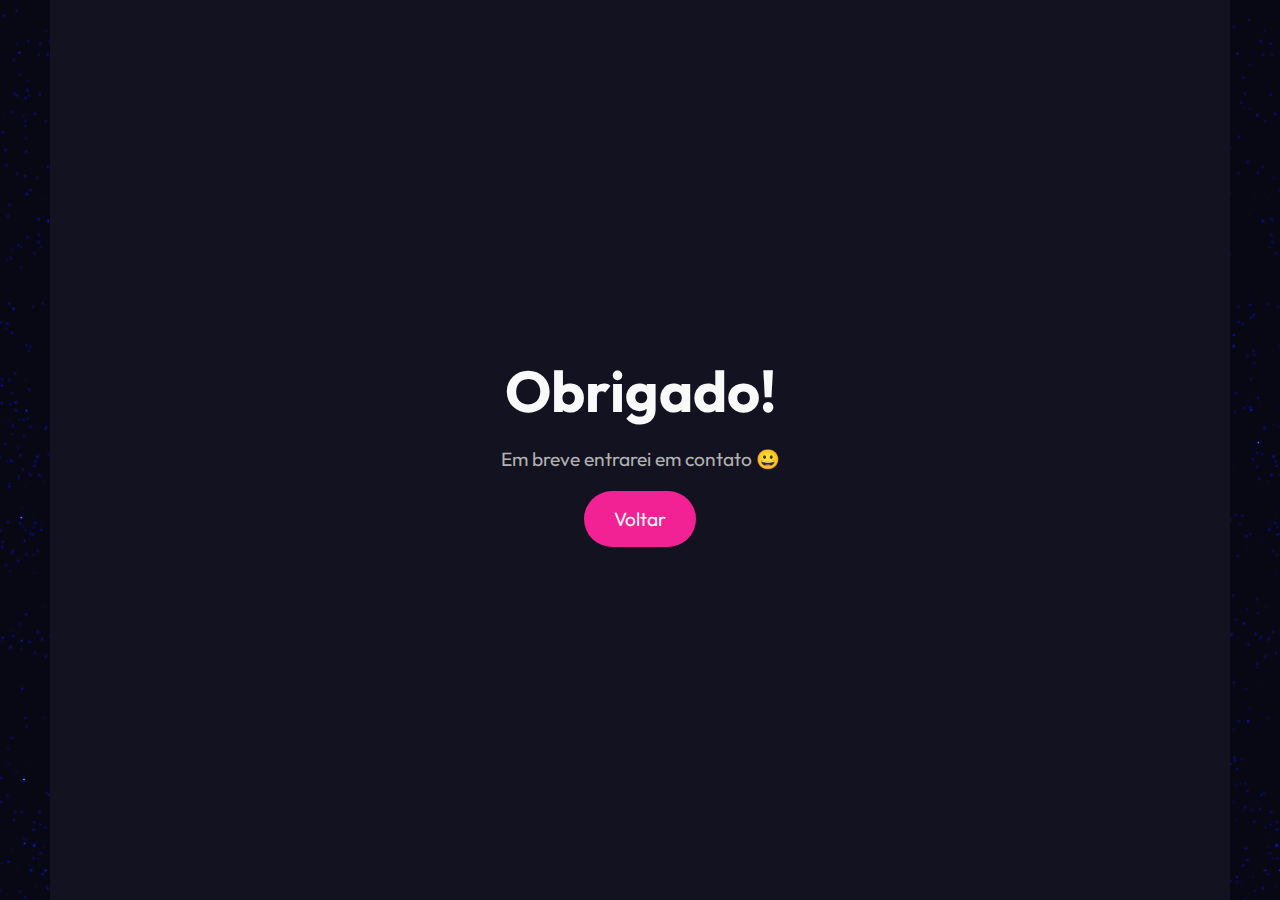
==== pages/form-submit.html @ a2922e8f "Criação da página form-submit + Estilização da página form-submit completa (mobile e desktop)" ====
<!DOCTYPE html>
<html lang="pt-br">
<head>
    <meta charset="UTF-8">
    <meta name="viewport" content="width=device-width, initial-scale=1.0">
    <title>Allan Silva | Obrigado</title>
    <!-- Font -->
    <link href="https://fonts.googleapis.com/css2?family=Outfit:wght@100..900&display=swap" rel="stylesheet">
    <!-- Style -->
    <link rel="stylesheet" href="../styles/main.css">
</head>
<body>
    <div class="fix-form-bg">
        <div class="container-form">
            <section class="section-c-form">
                <h1>Obrigado!</h1>
                <p>Em breve entrarei em contato 😀</p>
                <a href="../index.html">Voltar</a>
            </section>
        </div>
    </div>
</body>
</html>
---- styles/main.css ----
* {
  padding: 0;
  margin: 0;
  box-sizing: border-box;
  list-style: none;
  text-decoration: none;
  scroll-behavior: smooth;
  font-family: "Outfit", sans-serif;
}

.fix-form-bg {
  background-image: url(../images/bg-light.png);
  background-size: cover;
  background-position: center;
  background-blend-mode: color-dodge;
  background-color: #080814;
}
.fix-form-bg .container-form {
  display: flex;
  justify-content: center;
  align-items: center;
  height: 100vh;
  width: 100%;
  max-width: 1200px;
  margin-inline: auto;
  overflow-y: auto;
  padding-inline: 10px;
}
.fix-form-bg .container-form::-webkit-scrollbar {
  width: 4px;
}
.fix-form-bg .container-form::-webkit-scrollbar-thumb {
  background-color: #04D9C4;
}
@media screen and (min-width: 500px) {
  .fix-form-bg .container-form {
    max-width: 500px;
  }
}
@media screen and (min-width: 700px) {
  .fix-form-bg .container-form {
    max-width: 700px;
  }
}
@media screen and (min-width: 900px) {
  .fix-form-bg .container-form {
    max-width: 900px;
  }
}
@media screen and (min-width: 1200px) {
  .fix-form-bg .container-form {
    max-width: 1200px;
  }
}
.fix-form-bg .container-form .section-c-form {
  display: flex;
  flex-direction: column;
  justify-content: center;
  align-items: center;
  gap: 20px;
  height: 100%;
  width: 100%;
  text-align: center;
  background-color: #121220;
}
.fix-form-bg .container-form .section-c-form h1 {
  word-break: break-all;
  font-size: 3.6rem;
  color: #F9F9F9;
}
.fix-form-bg .container-form .section-c-form p {
  font-size: 1.2rem;
  color: #B2B2B2;
}
.fix-form-bg .container-form .section-c-form a {
  position: relative;
  position: relative;
  padding: 16px 30px;
  border-radius: 30px;
  font-size: 1.2rem;
  overflow: hidden;
  z-index: 9;
  transition: color 0.4s;
  color: #F9F9F9;
  background-color: #F22294;
}
.fix-form-bg .container-form .section-c-form a::before {
  content: "";
  position: absolute;
  top: 0;
  left: 0;
  transform: translateY(-100%);
  height: 100%;
  width: 100%;
  z-index: -1;
  background-color: #F2BC57;
  transition: transform 0.4s;
}
.fix-form-bg .container-form .section-c-form a:hover {
  color: #121220;
}
.fix-form-bg .container-form .section-c-form a:hover::before {
  transform: translateY(0);
}

.fix-bg {
  background-image: url(../images/bg-light.png);
  background-size: cover;
  background-position: center;
  background-blend-mode: color-dodge;
  background-color: #080814;
}
.fix-bg .container-site {
  position: relative;
  display: flex;
  justify-content: center;
  align-items: center;
  align-items: flex-start;
  width: 100%;
  max-width: 1200px;
  margin-inline: auto;
  padding-inline: 10px;
}
@media screen and (min-width: 500px) {
  .fix-bg .container-site {
    max-width: 500px;
  }
}
@media screen and (min-width: 700px) {
  .fix-bg .container-site {
    max-width: 700px;
  }
}
@media screen and (min-width: 900px) {
  .fix-bg .container-site {
    max-width: 900px;
  }
}
@media screen and (min-width: 1200px) {
  .fix-bg .container-site {
    max-width: 1200px;
  }
}
.fix-bg .container-site .header-menu-hamburger {
  position: absolute;
  top: 10px;
  right: 20px;
  display: flex;
  justify-content: center;
  align-items: center;
  height: 50px;
  width: 50px;
  border-radius: 50%;
  cursor: pointer;
  z-index: 10;
  background-color: black;
}
@media screen and (min-width: 1200px) {
  .fix-bg .container-site .header-menu-hamburger {
    display: none;
  }
}
.fix-bg .container-site .header-menu-hamburger .hamburger-icon {
  position: relative;
  height: 2px;
  width: 25px;
  background-color: white;
  transition: opacity 0.2s;
}
.fix-bg .container-site .header-menu-hamburger .hamburger-icon.hamburger-icon-active {
  background-color: transparent;
}
.fix-bg .container-site .header-menu-hamburger .hamburger-icon.hamburger-icon-active::after {
  transform: translateY(0px);
  transform: rotate(-45deg);
}
.fix-bg .container-site .header-menu-hamburger .hamburger-icon.hamburger-icon-active::before {
  transform: translateY(0px);
  transform: rotate(45deg);
}
.fix-bg .container-site .header-menu-hamburger .hamburger-icon::after, .fix-bg .container-site .header-menu-hamburger .hamburger-icon::before {
  content: "";
  position: absolute;
  height: 2px;
  width: 100%;
  background-color: white;
  transition: transform 0.4s;
}
.fix-bg .container-site .header-menu-hamburger .hamburger-icon::after {
  transform: translateY(8px);
}
.fix-bg .container-site .header-menu-hamburger .hamburger-icon::before {
  transform: translateY(-8px);
}
.fix-bg .container-site header {
  position: fixed;
  left: 0;
  transform: translateX(-100%);
  height: 100vh;
  width: 100%;
  max-width: 250px;
  overflow-y: auto;
  z-index: 10;
  background-color: #131330;
  transition: transform 0.4s;
}
@media screen and (min-width: 1200px) {
  .fix-bg .container-site header {
    position: initial;
    transform: translateX(0);
    transition: none;
  }
}
.fix-bg .container-site header.header-active {
  transform: translateX(0);
}
.fix-bg .container-site header .c-header-menu {
  display: flex;
  flex-direction: column;
  justify-content: center;
  align-items: center;
  align-items: flex-start;
  gap: 10px;
  min-height: 100vh;
  width: 100%;
}
.fix-bg .container-site header .c-header-menu .header-menu-box-1 {
  display: flex;
  flex-direction: column;
  justify-content: center;
  align-items: center;
  gap: 10px;
  width: 100%;
  padding: 10px;
}
.fix-bg .container-site header .c-header-menu .header-menu-box-1.header-menu-box-1-active .box-01-name h2 {
  transform: translateY(0);
  opacity: 1;
  transition: 0.6s ease;
}
.fix-bg .container-site header .c-header-menu .header-menu-box-1.header-menu-box-1-active .box-01-midia {
  transform: translateY(0);
  opacity: 1;
  transition: 0.6s ease-out;
}
.fix-bg .container-site header .c-header-menu .header-menu-box-1 .box-01-name {
  display: flex;
  flex-direction: column;
  justify-content: center;
  align-items: center;
  gap: 10px;
  width: 100%;
}
.fix-bg .container-site header .c-header-menu .header-menu-box-1 .box-01-name h2 {
  transform: translateY(-20px);
  width: 100%;
  opacity: 0;
  text-align: center;
  font-size: 2rem;
  font-weight: 600;
  color: #F9F9F9;
  transition-delay: 0.2s;
}
@media screen and (min-width: 1200px) {
  .fix-bg .container-site header .c-header-menu .header-menu-box-1 .box-01-name h2 {
    transform: translateY(0);
    opacity: 1;
    transition: none;
  }
}
.fix-bg .container-site header .c-header-menu .header-menu-box-1 .box-01-name h2 span {
  font-weight: 400;
}
.fix-bg .container-site header .c-header-menu .header-menu-box-1 .box-01-skills {
  width: 100%;
  text-align: center;
}
.fix-bg .container-site header .c-header-menu .header-menu-box-1 .box-01-skills .skills-text {
  position: relative;
  display: flex;
  justify-content: center;
  align-items: center;
  height: 20px;
  width: 100%;
  overflow: hidden;
  color: #B2B2B2;
}
.fix-bg .container-site header .c-header-menu .header-menu-box-1 .box-01-skills .skills-text span {
  position: absolute;
}
.fix-bg .container-site header .c-header-menu .header-menu-box-1 .box-01-skills .skills-text .skills-text-hidden {
  transform: translateY(100%);
  animation: scroll-skills-out 0.4s;
}
.fix-bg .container-site header .c-header-menu .header-menu-box-1 .box-01-skills .skills-text .skills-text-animation {
  animation: scroll-skills-in 0.4s;
}
.fix-bg .container-site header .c-header-menu .header-menu-box-1 .box-01-midia {
  display: flex;
  justify-content: center;
  align-items: center;
  transform: translateY(-20px);
  width: 100%;
  padding-top: 10px;
  opacity: 0;
  transition-delay: 0.2s;
}
@media screen and (min-width: 1200px) {
  .fix-bg .container-site header .c-header-menu .header-menu-box-1 .box-01-midia {
    transform: translateY(0);
    opacity: 1;
    transition: none;
  }
}
.fix-bg .container-site header .c-header-menu .header-menu-box-1 .box-01-midia ul {
  display: flex;
  justify-content: center;
  align-items: center;
  gap: 10px;
  width: 100%;
}
.fix-bg .container-site header .c-header-menu .header-menu-box-1 .box-01-midia ul li {
  display: flex;
  justify-content: center;
  align-items: center;
  height: 40px;
  width: 40px;
  border-radius: 50%;
  background-color: #121220;
  transition: background-color 0.4s;
}
.fix-bg .container-site header .c-header-menu .header-menu-box-1 .box-01-midia ul li:hover {
  background-color: #F22294;
}
.fix-bg .container-site header .c-header-menu .header-menu-box-1 .box-01-midia ul li a {
  display: flex;
  justify-content: center;
  align-items: center;
  height: 100%;
  width: 100%;
}
.fix-bg .container-site header .c-header-menu .header-menu-box-1 .box-01-midia ul li a img {
  width: 100%;
  max-width: 20px;
  filter: brightness(0) saturate(100%) invert(100%) sepia(21%) saturate(7498%) hue-rotate(183deg) brightness(130%) contrast(95%);
}
.fix-bg .container-site header .c-header-menu .header-menu-box-2 {
  display: flex;
  justify-content: center;
  align-items: center;
  width: 100%;
}
.fix-bg .container-site header .c-header-menu .header-menu-box-2 .box-02-ul {
  display: flex;
  flex-direction: column;
  justify-content: center;
  align-items: center;
  width: 100%;
}
.fix-bg .container-site header .c-header-menu .header-menu-box-2 .box-02-ul:has(.ul-list:hover) .list-link:not(:hover) .link-image img {
  opacity: 0.3;
}
.fix-bg .container-site header .c-header-menu .header-menu-box-2 .box-02-ul:has(.ul-list:hover) .list-link:not(:hover) .link-text {
  opacity: 0.3;
}
.fix-bg .container-site header .c-header-menu .header-menu-box-2 .box-02-ul .ul-list {
  display: flex;
  justify-content: center;
  align-items: center;
  width: 100%;
  border-bottom: 1px solid rgba(255, 255, 255, 0.2196078431);
}
.fix-bg .container-site header .c-header-menu .header-menu-box-2 .box-02-ul .ul-list:first-child {
  border-top: 1px solid rgba(255, 255, 255, 0.2196078431);
}
.fix-bg .container-site header .c-header-menu .header-menu-box-2 .box-02-ul .ul-list .list-link {
  display: flex;
  justify-content: center;
  align-items: center;
  justify-content: flex-start;
  gap: 10px;
  transform: translateX(-100%);
  width: 100%;
  padding: 10px 0 10px 10px;
}
@media screen and (min-width: 1200px) {
  .fix-bg .container-site header .c-header-menu .header-menu-box-2 .box-02-ul .ul-list .list-link {
    transform: translate(0);
  }
}
.fix-bg .container-site header .c-header-menu .header-menu-box-2 .box-02-ul .ul-list .list-link.list-link-active {
  transform: translateX(0);
}
.fix-bg .container-site header .c-header-menu .header-menu-box-2 .box-02-ul .ul-list .list-link .link-image {
  display: flex;
  justify-content: center;
  align-items: center;
  width: 100%;
  max-width: 24px;
}
.fix-bg .container-site header .c-header-menu .header-menu-box-2 .box-02-ul .ul-list .list-link .link-image img {
  width: 100%;
  transition: opacity 0.4s;
}
.fix-bg .container-site header .c-header-menu .header-menu-box-2 .box-02-ul .ul-list .list-link .link-text {
  color: #F9F9F9;
  transition: opacity 0.4s;
}
.fix-bg .container-site header .c-header-menu .header-menu-box-2 .box-02-ul .ul-list .list-link-01 {
  transition: transform 0.4s;
}
.fix-bg .container-site header .c-header-menu .header-menu-box-2 .box-02-ul .ul-list .list-link-02 {
  transition: transform 0.6s;
}
.fix-bg .container-site header .c-header-menu .header-menu-box-2 .box-02-ul .ul-list .list-link-03 {
  transition: transform 0.8s;
}
.fix-bg .container-site header .c-header-menu .header-menu-box-2 .box-02-ul .ul-list .list-link-04 {
  transition: transform 1s;
}
.fix-bg .container-site header .c-header-menu .header-menu-box-3 {
  display: flex;
  justify-content: center;
  align-items: center;
  width: 100%;
  padding: 20px;
}
.fix-bg .container-site header .c-header-menu .header-menu-box-3 .box-03-cv {
  position: relative;
  display: flex;
  justify-content: center;
  align-items: center;
  justify-content: space-between;
  height: 60px;
  width: 100%;
  border-radius: 30px;
  overflow: hidden;
  background-color: #121220;
  transition: background-color 0.4s;
}
.fix-bg .container-site header .c-header-menu .header-menu-box-3 .box-03-cv:hover {
  background-color: #04D9C4;
}
.fix-bg .container-site header .c-header-menu .header-menu-box-3 .box-03-cv:hover .cv-image {
  transform: translateX(305%);
  background-color: #F9F9F9;
}
.fix-bg .container-site header .c-header-menu .header-menu-box-3 .box-03-cv:hover .cv-image img {
  filter: brightness(0) saturate(100%) invert(67%) sepia(11%) saturate(3820%) hue-rotate(125deg) brightness(97%) contrast(97%);
}
.fix-bg .container-site header .c-header-menu .header-menu-box-3 .box-03-cv:hover .cv-text .text-download {
  opacity: 0;
  pointer-events: none;
  transform: translateX(-50%);
}
.fix-bg .container-site header .c-header-menu .header-menu-box-3 .box-03-cv:hover .cv-text .text-hover {
  opacity: 1;
  transform: translateX(-70%);
}
.fix-bg .container-site header .c-header-menu .header-menu-box-3 .box-03-cv .cv-image {
  position: absolute;
  left: 8px;
  display: flex;
  justify-content: center;
  align-items: center;
  height: 100%;
  max-height: 48px;
  width: 100%;
  max-width: 48px;
  border-radius: 50%;
  background-color: #04D9C4;
  z-index: 10;
  transition: transform 0.6s, background-color 0.4s;
}
.fix-bg .container-site header .c-header-menu .header-menu-box-3 .box-03-cv .cv-image img {
  width: 100%;
  max-width: 24px;
  filter: brightness(0) saturate(100%) invert(100%) sepia(100%) saturate(0%) hue-rotate(299deg) brightness(102%) contrast(102%);
}
.fix-bg .container-site header .c-header-menu .header-menu-box-3 .box-03-cv .cv-text {
  position: absolute;
  display: flex;
  justify-content: center;
  align-items: center;
  width: 100%;
  z-index: 9;
}
.fix-bg .container-site header .c-header-menu .header-menu-box-3 .box-03-cv .cv-text span {
  position: absolute;
  color: #F9F9F9;
}
.fix-bg .container-site header .c-header-menu .header-menu-box-3 .box-03-cv .cv-text .text-download {
  transform: translateX(50%);
  transition: transform 0.6s, opacity 0.3s;
}
.fix-bg .container-site header .c-header-menu .header-menu-box-3 .box-03-cv .cv-text .text-hover {
  opacity: 0;
  pointer-events: none;
  transform: translateX(50%);
  transition: transform 0.6s, opacity 0.3s;
}
.fix-bg .container-site main {
  height: 100vh;
  width: 100%;
  overflow-y: auto;
  background-color: #121220;
}
.fix-bg .container-site main::-webkit-scrollbar {
  width: 4px;
}
.fix-bg .container-site main::-webkit-scrollbar-thumb {
  background-color: #04D9C4;
}
.fix-bg .container-site main .section-01 {
  display: flex;
  flex-direction: column;
  justify-content: center;
  align-items: center;
  gap: 40px;
  width: 100%;
  padding: 40px 10px 20px 10px;
}
@media screen and (min-width: 900px) {
  .fix-bg .container-site main .section-01 {
    flex-direction: row;
    align-items: stretch;
    gap: 20px;
    padding: 40px 20px 20px 20px;
  }
}
.fix-bg .container-site main .section-01 .section-01-c-info {
  display: flex;
  flex-direction: column;
  justify-content: center;
  align-items: center;
  gap: 20px;
  width: 100%;
  text-align: center;
}
@media screen and (min-width: 900px) {
  .fix-bg .container-site main .section-01 .section-01-c-info {
    text-align: initial;
  }
}
.fix-bg .container-site main .section-01 .section-01-c-info .info-c-title {
  width: 100%;
}
.fix-bg .container-site main .section-01 .section-01-c-info .info-c-title h2 {
  font-size: 5rem;
  font-weight: 600;
  color: #F9F9F9;
}
.fix-bg .container-site main .section-01 .section-01-c-info .info-c-title h2 span {
  font-weight: 400;
}
.fix-bg .container-site main .section-01 .section-01-c-info .info-c-skills {
  width: 100%;
}
.fix-bg .container-site main .section-01 .section-01-c-info .info-c-skills p {
  position: relative;
  display: flex;
  justify-content: center;
  align-items: center;
  height: 33px;
  width: 100%;
  font-size: 1.6rem;
  color: #04D9C4;
  overflow: hidden;
}
@media screen and (min-width: 900px) {
  .fix-bg .container-site main .section-01 .section-01-c-info .info-c-skills p {
    justify-content: flex-start;
  }
}
.fix-bg .container-site main .section-01 .section-01-c-info .info-c-skills p span {
  position: absolute;
}
.fix-bg .container-site main .section-01 .section-01-c-info .info-c-skills p .skills-text-animation {
  animation: scroll-skills-in 0.4s;
}
.fix-bg .container-site main .section-01 .section-01-c-info .info-c-skills p .skills-text-hidden {
  transform: translateY(-100%);
  animation: scroll-skills-out 0.4s;
}
.fix-bg .container-site main .section-01 .section-01-c-info .info-c-text {
  width: 100%;
}
.fix-bg .container-site main .section-01 .section-01-c-info .info-c-text p {
  font-size: 1.2rem;
  line-height: 30px;
  color: #B2B2B2;
}
@media screen and (min-width: 900px) {
  .fix-bg .container-site main .section-01 .section-01-c-info .info-c-text p {
    font-size: 1.3rem;
  }
}
.fix-bg .container-site main .section-01 .section-01-c-info .info-c-buttons {
  display: flex;
  justify-content: center;
  align-items: center;
  flex-wrap: wrap;
  gap: 16px;
  width: 100%;
  padding-top: 10px;
}
@media screen and (min-width: 900px) {
  .fix-bg .container-site main .section-01 .section-01-c-info .info-c-buttons {
    justify-content: flex-start;
  }
}
.fix-bg .container-site main .section-01 .section-01-c-info .info-c-buttons a {
  position: relative;
  padding: 16px 30px;
  border-radius: 30px;
  font-size: 1.2rem;
  overflow: hidden;
  z-index: 9;
  transition: color 0.4s;
}
.fix-bg .container-site main .section-01 .section-01-c-info .info-c-buttons a::before {
  content: "";
  position: absolute;
  top: 0;
  left: 0;
  transform: translateY(-100%);
  height: 100%;
  width: 100%;
  z-index: -1;
  background-color: #F2BC57;
  transition: transform 0.4s;
}
.fix-bg .container-site main .section-01 .section-01-c-info .info-c-buttons a:hover {
  color: #121220;
}
.fix-bg .container-site main .section-01 .section-01-c-info .info-c-buttons a:hover::before {
  transform: translateY(0);
}
.fix-bg .container-site main .section-01 .section-01-c-info .info-c-buttons .button-portfolio {
  color: #F9F9F9;
  background-color: #F22294;
}
.fix-bg .container-site main .section-01 .section-01-c-info .info-c-buttons .button-contact {
  color: #121220;
  background-color: #04D9C4;
}
.fix-bg .container-site main .section-01 .section-01-c-profile {
  display: flex;
  justify-content: center;
  align-items: center;
  width: 100%;
}
.fix-bg .container-site main .section-01 .section-01-c-profile .profile-c-info {
  position: relative;
  display: flex;
  justify-content: center;
  align-items: center;
  width: 100%;
  text-align: center;
}
@media screen and (min-width: 900px) {
  .fix-bg .container-site main .section-01 .section-01-c-profile .profile-c-info {
    overflow: initial;
  }
}
.fix-bg .container-site main .section-01 .section-01-c-profile .profile-c-info .profile-c-pic {
  position: relative;
  display: flex;
  justify-content: center;
  align-items: center;
  width: 100%;
  border-radius: 50%;
  overflow: hidden;
}
@media screen and (min-width: 700px) {
  .fix-bg .container-site main .section-01 .section-01-c-profile .profile-c-info .profile-c-pic {
    max-width: 80%;
  }
}
@media screen and (min-width: 900px) {
  .fix-bg .container-site main .section-01 .section-01-c-profile .profile-c-info .profile-c-pic {
    max-width: 100%;
  }
}
.fix-bg .container-site main .section-01 .section-01-c-profile .profile-c-info .profile-c-pic .profile-image {
  width: 100%;
}
.fix-bg .container-site main .section-01 .section-01-c-profile .profile-c-info .profile-c-pic .bg-profile-image, .fix-bg .container-site main .section-01 .section-01-c-profile .profile-c-info .profile-c-pic .profile-image-png {
  position: absolute;
  width: 100%;
  border-radius: 50%;
}
.fix-bg .container-site main .section-01 .section-01-c-profile .profile-c-info .profile-c-pic .bg-profile-image {
  transform: translateX(100%);
  animation: infinite-translate 16s linear infinite;
}
.fix-bg .container-site main .section-02 {
  display: flex;
  flex-direction: column;
  justify-content: center;
  align-items: center;
  gap: 20px;
  width: 100%;
  padding: 20px 10px;
}
@media screen and (min-width: 900px) {
  .fix-bg .container-site main .section-02 {
    padding: 20px 20px;
  }
}
.fix-bg .container-site main .section-02 .section-02-c-title {
  display: flex;
  justify-content: center;
  align-items: center;
  align-items: baseline;
  gap: 20px;
  width: 100%;
}
.fix-bg .container-site main .section-02 .section-02-c-title h2 {
  width: 100%;
  max-width: -moz-fit-content;
  max-width: fit-content;
  min-width: -moz-fit-content;
  min-width: fit-content;
  font-size: 2rem;
  font-weight: 600;
  color: #F9F9F9;
}
@media screen and (min-width: 900px) {
  .fix-bg .container-site main .section-02 .section-02-c-title h2 {
    font-size: 3rem;
  }
}
.fix-bg .container-site main .section-02 .section-02-c-title div {
  height: 2px;
  width: 100%;
  background-color: rgba(255, 255, 255, 0.2196078431);
}
.fix-bg .container-site main .section-02 .section-02-c-paragraph {
  width: 100%;
}
.fix-bg .container-site main .section-02 .section-02-c-paragraph p {
  font-size: 1.2rem;
  line-height: 30px;
  color: #B2B2B2;
}
@media screen and (min-width: 900px) {
  .fix-bg .container-site main .section-02 .section-02-c-paragraph p {
    font-size: 1.3rem;
  }
}
.fix-bg .container-site main .section-02 .section-02-c-paragraph p span {
  color: #F9F9F9;
}
.fix-bg .container-site main .section-02 .section-02-c-list {
  width: 100%;
  padding-top: 10px;
}
.fix-bg .container-site main .section-02 .section-02-c-list .section-02-ul {
  display: flex;
  flex-direction: column;
  justify-content: center;
  align-items: center;
  gap: 20px;
  align-items: flex-start;
  width: 100%;
}
.fix-bg .container-site main .section-02 .section-02-c-list .section-02-ul .section-02-li {
  display: flex;
  justify-content: center;
  align-items: center;
  justify-content: flex-start;
}
.fix-bg .container-site main .section-02 .section-02-c-list .section-02-ul .section-02-li p {
  position: relative;
  font-size: 1.2rem;
}
@media screen and (min-width: 900px) {
  .fix-bg .container-site main .section-02 .section-02-c-list .section-02-ul .section-02-li p {
    font-size: 1.3rem;
  }
}
.fix-bg .container-site main .section-02 .section-02-c-list .section-02-ul .section-02-li .section-02-text-about {
  max-width: 140px;
  min-width: 140px;
  color: #B2B2B2;
}
.fix-bg .container-site main .section-02 .section-02-c-list .section-02-ul .section-02-li .section-02-text-info {
  padding-left: 20px;
  word-break: break-all;
  color: #F9F9F9;
}
.fix-bg .container-site main .section-02 .section-02-c-list .section-02-ul .section-02-li .section-02-text-info::before {
  content: ":";
  position: absolute;
  left: 0;
  color: #B2B2B2;
}
.fix-bg .container-site main .section-02 .section-02-c-list .section-02-ul .section-02-li .section-02-text-info a {
  color: #F9F9F9;
}
.fix-bg .container-site main .section-02 .section-02-c-list .section-02-ul .section-02-li .section-02-text-info a:hover {
  text-decoration: underline;
}
.fix-bg .container-site main .section-03 {
  display: flex;
  flex-direction: column;
  justify-content: center;
  align-items: center;
  gap: 20px;
  width: 100%;
  padding: 20px 10px;
}
@media screen and (min-width: 900px) {
  .fix-bg .container-site main .section-03 {
    padding: 20px 20px;
  }
}
.fix-bg .container-site main .section-03 .section-03-c-title {
  display: flex;
  justify-content: center;
  align-items: center;
  align-items: baseline;
  gap: 20px;
  width: 100%;
}
.fix-bg .container-site main .section-03 .section-03-c-title h2 {
  width: 100%;
  max-width: -moz-fit-content;
  max-width: fit-content;
  min-width: -moz-fit-content;
  min-width: fit-content;
  font-size: 2rem;
  font-weight: 600;
  color: #F9F9F9;
}
@media screen and (min-width: 900px) {
  .fix-bg .container-site main .section-03 .section-03-c-title h2 {
    font-size: 3rem;
  }
}
.fix-bg .container-site main .section-03 .section-03-c-title div {
  height: 2px;
  width: 100%;
  background-color: rgba(255, 255, 255, 0.2196078431);
}
.fix-bg .container-site main .section-03 .section-03-c-content {
  display: grid;
  grid-template-columns: 1fr;
  justify-items: center;
  gap: 30px;
  width: 100%;
  padding-block: 10px;
}
@media screen and (min-width: 400px) {
  .fix-bg .container-site main .section-03 .section-03-c-content {
    grid-template-columns: 1fr 1fr;
  }
}
@media screen and (min-width: 700px) {
  .fix-bg .container-site main .section-03 .section-03-c-content {
    grid-template-columns: repeat(3, 1fr);
  }
}
.fix-bg .container-site main .section-03 .section-03-c-content .section-03-c-technologie {
  display: flex;
  justify-content: center;
  align-items: center;
  gap: 10px;
  width: 100%;
  max-width: 180px;
  padding: 10px 20px;
  border-radius: 40px;
  border: 2px solid;
}
@media screen and (min-width: 900px) {
  .fix-bg .container-site main .section-03 .section-03-c-content .section-03-c-technologie {
    max-width: 200px;
  }
}
.fix-bg .container-site main .section-03 .section-03-c-content .section-03-c-technologie .section-03-technologie-c-image {
  display: flex;
  justify-content: center;
  align-items: center;
  width: 100%;
  max-width: 44px;
}
.fix-bg .container-site main .section-03 .section-03-c-content .section-03-c-technologie .section-03-technologie-c-image img {
  width: 100%;
}
.fix-bg .container-site main .section-03 .section-03-c-content .section-03-c-technologie .section-03-technologie-c-skill {
  width: 100%;
}
.fix-bg .container-site main .section-03 .section-03-c-content .section-03-c-technologie .section-03-technologie-c-skill .section-03-skill-counter {
  font-size: 1.6rem;
  font-weight: 600;
  color: #F9F9F9;
}
@media screen and (min-width: 900px) {
  .fix-bg .container-site main .section-03 .section-03-c-content .section-03-c-technologie .section-03-technologie-c-skill .section-03-skill-counter {
    font-size: 1.7rem;
  }
}
@media screen and (min-width: 900px) {
  .fix-bg .container-site main .section-03 .section-03-c-content .section-03-c-technologie .section-03-technologie-c-skill .section-03-technologie-name {
    font-size: 1.1rem;
  }
}
.fix-bg .container-site main .section-03 .section-03-c-content .section-03-c-technologie:first-child {
  border-color: #F16529;
  background-color: rgba(228, 77, 38, 0.1019607843);
}
.fix-bg .container-site main .section-03 .section-03-c-content .section-03-c-technologie:first-child .section-03-technologie-name {
  color: #F16529;
}
.fix-bg .container-site main .section-03 .section-03-c-content .section-03-c-technologie:nth-child(2) {
  border-color: #33A9DC;
  background-color: rgba(21, 114, 182, 0.1019607843);
}
.fix-bg .container-site main .section-03 .section-03-c-content .section-03-c-technologie:nth-child(2) .section-03-technologie-name {
  color: #33A9DC;
}
.fix-bg .container-site main .section-03 .section-03-c-content .section-03-c-technologie:nth-child(3) {
  border-color: #F2BC57;
  background-color: rgba(240, 219, 79, 0.1019607843);
}
.fix-bg .container-site main .section-03 .section-03-c-content .section-03-c-technologie:nth-child(3) .section-03-technologie-name {
  color: #F2BC57;
}
.fix-bg .container-site main .section-03 .section-03-c-content .section-03-c-technologie:nth-child(4) {
  border-color: #04D9C4;
  background-color: rgba(21, 114, 182, 0.1019607843);
}
.fix-bg .container-site main .section-03 .section-03-c-content .section-03-c-technologie:nth-child(4) .section-03-technologie-name {
  color: #04D9C4;
}
.fix-bg .container-site main .section-03 .section-03-c-content .section-03-c-technologie:nth-child(5) {
  border-color: #33A9DC;
  background-color: rgba(21, 114, 182, 0.1019607843);
}
.fix-bg .container-site main .section-03 .section-03-c-content .section-03-c-technologie:nth-child(5) .section-03-technologie-name {
  color: #33A9DC;
}
.fix-bg .container-site main .section-03 .section-03-c-content .section-03-c-technologie:last-child {
  border-color: #D8267F;
  background-color: rgba(188, 4, 191, 0.1019607843);
}
.fix-bg .container-site main .section-03 .section-03-c-content .section-03-c-technologie:last-child .section-03-technologie-name {
  color: #D8267F;
}
.fix-bg .container-site main .section-04 {
  display: flex;
  flex-direction: column;
  justify-content: center;
  align-items: center;
  gap: 20px;
  width: 100%;
  padding: 20px 10px;
}
@media screen and (min-width: 900px) {
  .fix-bg .container-site main .section-04 {
    padding: 20px 20px;
  }
}
.fix-bg .container-site main .section-04 .section-04-c-title {
  display: flex;
  justify-content: center;
  align-items: center;
  align-items: baseline;
  gap: 20px;
  width: 100%;
}
.fix-bg .container-site main .section-04 .section-04-c-title h2 {
  width: 100%;
  max-width: -moz-fit-content;
  max-width: fit-content;
  min-width: -moz-fit-content;
  min-width: fit-content;
  font-size: 2rem;
  font-weight: 600;
  color: #F9F9F9;
}
@media screen and (min-width: 900px) {
  .fix-bg .container-site main .section-04 .section-04-c-title h2 {
    font-size: 3rem;
  }
}
.fix-bg .container-site main .section-04 .section-04-c-title div {
  height: 2px;
  width: 100%;
  background-color: rgba(255, 255, 255, 0.2196078431);
}
.fix-bg .container-site main .section-04 .section-04-c-content {
  display: grid;
  grid-template-columns: 1fr;
  grid-auto-rows: auto;
  justify-items: center;
  grid-template-areas: "box-01" "box-02" "box-03" "box-04" "box-05" "box-06";
  gap: 30px;
  width: 100%;
  padding-block: 20px;
}
@media screen and (min-width: 700px) {
  .fix-bg .container-site main .section-04 .section-04-c-content {
    grid-template-columns: 1fr 1fr;
    grid-template-areas: "box-01 box-02" "box-01 box-03" "box-04 box-03" "box-05 box-06";
    row-gap: 30px;
    -moz-column-gap: 20px;
         column-gap: 20px;
  }
}
@media screen and (min-width: 900px) {
  .fix-bg .container-site main .section-04 .section-04-c-content {
    grid-template-columns: repeat(3, 1fr);
    grid-template-areas: "box-01 box-02 box-03" "box-01 box-05 box-03" "box-04 box-05 box-06";
    gap: 20px;
  }
}
.fix-bg .container-site main .section-04 .section-04-c-content .section-04-c-portfolio:nth-child(1) {
  grid-area: box-01;
}
.fix-bg .container-site main .section-04 .section-04-c-content .section-04-c-portfolio:nth-child(2) {
  grid-area: box-02;
}
.fix-bg .container-site main .section-04 .section-04-c-content .section-04-c-portfolio:nth-child(3) {
  grid-area: box-03;
}
.fix-bg .container-site main .section-04 .section-04-c-content .section-04-c-portfolio:nth-child(4) {
  grid-area: box-04;
}
.fix-bg .container-site main .section-04 .section-04-c-content .section-04-c-portfolio:nth-child(5) {
  grid-area: box-05;
}
.fix-bg .container-site main .section-04 .section-04-c-content .section-04-c-portfolio:nth-child(6) {
  grid-area: box-06;
}
.fix-bg .container-site main .section-04 .section-04-c-content .section-04-c-portfolio {
  display: flex;
  flex-direction: column;
  justify-content: center;
  align-items: center;
  justify-content: flex-start;
  gap: 10px;
  width: 100%;
  max-width: 80%;
}
@media screen and (min-width: 700px) {
  .fix-bg .container-site main .section-04 .section-04-c-content .section-04-c-portfolio {
    max-width: 100%;
  }
}
.fix-bg .container-site main .section-04 .section-04-c-content .section-04-c-portfolio .section-04-portfolio-c-thumb {
  position: relative;
  display: flex;
  justify-content: center;
  align-items: center;
  width: 100%;
  border-radius: 20px;
  overflow: hidden;
}
.fix-bg .container-site main .section-04 .section-04-c-content .section-04-c-portfolio .section-04-portfolio-c-thumb:hover .section-04-portfolio-thumb-effect, .fix-bg .container-site main .section-04 .section-04-c-content .section-04-c-portfolio .section-04-portfolio-c-thumb:hover .section-04-portfolio-thumb-c-text {
  transform: translateY(0);
  opacity: 1;
}
.fix-bg .container-site main .section-04 .section-04-c-content .section-04-c-portfolio .section-04-portfolio-c-thumb:hover .section-04-portfolio-thumb-image {
  filter: opacity(40%);
}
.fix-bg .container-site main .section-04 .section-04-c-content .section-04-c-portfolio .section-04-portfolio-c-thumb .section-04-portfolio-thumb-image {
  width: 100%;
  transition: filter 0.4s;
}
.fix-bg .container-site main .section-04 .section-04-c-content .section-04-c-portfolio .section-04-portfolio-c-thumb .section-04-portfolio-thumb-c-text {
  position: absolute;
  display: flex;
  flex-direction: column;
  justify-content: center;
  align-items: center;
  gap: 20px;
  height: 100%;
  width: 100%;
  padding: 20px;
  text-align: center;
  opacity: 0;
  transform: translateY(50%);
  transition: all 0.4s ease-out;
}
.fix-bg .container-site main .section-04 .section-04-c-content .section-04-c-portfolio .section-04-portfolio-c-thumb .section-04-portfolio-thumb-c-text p {
  pointer-events: none;
  font-size: 1.2rem;
  color: #F9F9F9;
}
.fix-bg .container-site main .section-04 .section-04-c-content .section-04-c-portfolio .section-04-portfolio-c-thumb .section-04-portfolio-thumb-c-text a {
  display: flex;
  justify-content: center;
  align-items: center;
  width: 100%;
  max-width: 45px;
  padding: 8px;
  border-radius: 50%;
  background-color: rgba(255, 255, 255, 0.2196078431);
}
.fix-bg .container-site main .section-04 .section-04-c-content .section-04-c-portfolio .section-04-portfolio-c-thumb .section-04-portfolio-thumb-c-text a img {
  width: 100%;
  transform: rotate(-45deg);
  filter: brightness(0) saturate(100%) invert(73%) sepia(20%) saturate(7385%) hue-rotate(126deg) brightness(99%) contrast(97%);
}
.fix-bg .container-site main .section-04 .section-04-c-content .section-04-c-portfolio .section-04-portfolio-c-info {
  width: 100%;
  text-align: center;
}
@media screen and (min-width: 700px) {
  .fix-bg .container-site main .section-04 .section-04-c-content .section-04-c-portfolio .section-04-portfolio-c-info {
    text-align: initial;
  }
}
.fix-bg .container-site main .section-04 .section-04-c-content .section-04-c-portfolio .section-04-portfolio-c-info a {
  width: 100%;
  padding-block: 5px;
}
.fix-bg .container-site main .section-04 .section-04-c-content .section-04-c-portfolio .section-04-portfolio-c-info a:hover p {
  text-decoration: underline;
}
.fix-bg .container-site main .section-04 .section-04-c-content .section-04-c-portfolio .section-04-portfolio-c-info a p {
  position: relative;
  width: -moz-max-content;
  width: max-content;
  font-size: 1.4rem;
  font-weight: 400;
  color: #F9F9F9;
}
.fix-bg .container-site main .section-05 {
  display: flex;
  flex-direction: column;
  justify-content: center;
  align-items: center;
  gap: 20px;
  width: 100%;
  padding: 20px 10px;
}
@media screen and (min-width: 900px) {
  .fix-bg .container-site main .section-05 {
    padding: 20px 20px;
  }
}
.fix-bg .container-site main .section-05 .section-05-c-title {
  display: flex;
  justify-content: center;
  align-items: center;
  align-items: baseline;
  gap: 20px;
  width: 100%;
}
.fix-bg .container-site main .section-05 .section-05-c-title h2 {
  width: 100%;
  max-width: -moz-fit-content;
  max-width: fit-content;
  min-width: -moz-fit-content;
  min-width: fit-content;
  font-size: 2rem;
  font-weight: 600;
  color: #F9F9F9;
}
@media screen and (min-width: 900px) {
  .fix-bg .container-site main .section-05 .section-05-c-title h2 {
    font-size: 3rem;
  }
}
.fix-bg .container-site main .section-05 .section-05-c-title div {
  height: 2px;
  width: 100%;
  background-color: rgba(255, 255, 255, 0.2196078431);
}
.fix-bg .container-site main .section-05 .section-05-c-content {
  display: flex;
  flex-direction: column;
  justify-content: center;
  align-items: center;
  gap: 20px;
  width: 100%;
}
@media screen and (min-width: 700px) {
  .fix-bg .container-site main .section-05 .section-05-c-content {
    flex-direction: row;
    flex-wrap: wrap;
  }
  .fix-bg .container-site main .section-05 .section-05-c-content .section-05-c-service:nth-child(1), .fix-bg .container-site main .section-05 .section-05-c-content .section-05-c-service:nth-child(2), .fix-bg .container-site main .section-05 .section-05-c-content .section-05-c-service:nth-child(3) {
    width: calc(50% - 10px);
  }
}
.fix-bg .container-site main .section-05 .section-05-c-content .section-05-c-service {
  position: relative;
  display: flex;
  justify-content: center;
  align-items: center;
  width: 100%;
  text-align: center;
  color: #F9F9F9;
  perspective: 4000px;
}
.fix-bg .container-site main .section-05 .section-05-c-content .section-05-c-service:hover div {
  transform: rotateY(180deg);
}
.fix-bg .container-site main .section-05 .section-05-c-content .section-05-c-service:hover .section-05-service-c-front {
  backface-visibility: hidden;
}
.fix-bg .container-site main .section-05 .section-05-c-content .section-05-c-service:hover .section-05-service-c-back {
  transform: rotateY(360deg);
}
.fix-bg .container-site main .section-05 .section-05-c-content .section-05-c-service .section-05-service-c-front, .fix-bg .container-site main .section-05 .section-05-c-content .section-05-c-service .section-05-service-c-back {
  display: flex;
  justify-content: center;
  align-items: center;
  gap: 10px;
  height: 180px;
  width: 100%;
  padding: 30px 20px;
  border-radius: 20px;
  transform-style: preserve-3d;
  background-color: #131330;
  transition: transform 1s;
}
.fix-bg .container-site main .section-05 .section-05-c-content .section-05-c-service .section-05-service-c-front h3, .fix-bg .container-site main .section-05 .section-05-c-content .section-05-c-service .section-05-service-c-back h3 {
  font-size: 1.6rem;
  font-weight: 400;
  transform: translate3d(0, 0, 80px);
}
@media screen and (min-width: 900px) {
  .fix-bg .container-site main .section-05 .section-05-c-content .section-05-c-service .section-05-service-c-front h3, .fix-bg .container-site main .section-05 .section-05-c-content .section-05-c-service .section-05-service-c-back h3 {
    font-size: 1.7rem;
  }
}
.fix-bg .container-site main .section-05 .section-05-c-content .section-05-c-service .section-05-service-c-front p, .fix-bg .container-site main .section-05 .section-05-c-content .section-05-c-service .section-05-service-c-back p {
  font-size: 1.2rem;
  transform-style: preserve-3d;
  transform: rotateY(0) translate3d(0, 0, 80px);
  backface-visibility: hidden;
}
@media screen and (min-width: 900px) {
  .fix-bg .container-site main .section-05 .section-05-c-content .section-05-c-service .section-05-service-c-front p, .fix-bg .container-site main .section-05 .section-05-c-content .section-05-c-service .section-05-service-c-back p {
    font-size: 1.3rem;
  }
}
.fix-bg .container-site main .section-05 .section-05-c-content .section-05-c-service .section-05-service-c-back {
  position: absolute;
  transform: rotateY(180deg);
  backface-visibility: hidden;
}
.fix-bg .container-site main .section-06 {
  display: flex;
  flex-direction: column;
  justify-content: center;
  align-items: center;
  gap: 20px;
  width: 100%;
  padding: 20px 10px;
}
@media screen and (min-width: 900px) {
  .fix-bg .container-site main .section-06 {
    padding: 20px 20px;
  }
}
.fix-bg .container-site main .section-06 .section-06-c-title {
  display: flex;
  justify-content: center;
  align-items: center;
  align-items: baseline;
  gap: 20px;
  width: 100%;
}
.fix-bg .container-site main .section-06 .section-06-c-title h2 {
  width: 100%;
  max-width: -moz-fit-content;
  max-width: fit-content;
  min-width: -moz-fit-content;
  min-width: fit-content;
  font-size: 2rem;
  font-weight: 600;
  color: #F9F9F9;
}
@media screen and (min-width: 900px) {
  .fix-bg .container-site main .section-06 .section-06-c-title h2 {
    font-size: 3rem;
  }
}
.fix-bg .container-site main .section-06 .section-06-c-title div {
  height: 2px;
  width: 100%;
  background-color: rgba(255, 255, 255, 0.2196078431);
}
.fix-bg .container-site main .section-06 .section-06-c-form {
  width: 100%;
  padding-block: 10px;
}
.fix-bg .container-site main .section-06 .section-06-c-form form {
  display: flex;
  flex-direction: column;
  justify-content: center;
  align-items: center;
  align-items: flex-start;
  gap: 40px;
  width: 100%;
}
@media screen and (min-width: 700px) {
  .fix-bg .container-site main .section-06 .section-06-c-form form {
    flex-direction: row;
    justify-content: flex-start;
    flex-wrap: wrap;
    -moz-column-gap: 10px;
         column-gap: 10px;
    row-gap: 40px;
  }
  .fix-bg .container-site main .section-06 .section-06-c-form form div:nth-child(1), .fix-bg .container-site main .section-06 .section-06-c-form form div:nth-child(2), .fix-bg .container-site main .section-06 .section-06-c-form form div:nth-child(3), .fix-bg .container-site main .section-06 .section-06-c-form form div:nth-child(4) {
    width: calc(50% - 5px);
  }
}
.fix-bg .container-site main .section-06 .section-06-c-form form .section-06-c-name, .fix-bg .container-site main .section-06 .section-06-c-form form .section-06-c-email, .fix-bg .container-site main .section-06 .section-06-c-form form .section-06-c-subject, .fix-bg .container-site main .section-06 .section-06-c-form form .section-06-c-message {
  display: flex;
  flex-direction: column;
  justify-content: center;
  align-items: center;
  align-items: flex-start;
  gap: 10px;
  width: 100%;
}
.fix-bg .container-site main .section-06 .section-06-c-form form .section-06-c-name label, .fix-bg .container-site main .section-06 .section-06-c-form form .section-06-c-email label, .fix-bg .container-site main .section-06 .section-06-c-form form .section-06-c-subject label, .fix-bg .container-site main .section-06 .section-06-c-form form .section-06-c-message label {
  font-size: 1.2rem;
  color: #B2B2B2;
}
@media screen and (min-width: 900px) {
  .fix-bg .container-site main .section-06 .section-06-c-form form .section-06-c-name label, .fix-bg .container-site main .section-06 .section-06-c-form form .section-06-c-email label, .fix-bg .container-site main .section-06 .section-06-c-form form .section-06-c-subject label, .fix-bg .container-site main .section-06 .section-06-c-form form .section-06-c-message label {
    font-size: 1.3rem;
  }
}
.fix-bg .container-site main .section-06 .section-06-c-form form .section-06-c-name input, .fix-bg .container-site main .section-06 .section-06-c-form form .section-06-c-email input, .fix-bg .container-site main .section-06 .section-06-c-form form .section-06-c-subject input, .fix-bg .container-site main .section-06 .section-06-c-form form .section-06-c-message input {
  position: relative;
  width: 100%;
  padding-block: 10px;
  border: none;
  border-bottom: 2px solid rgba(255, 255, 255, 0.2196078431);
  outline: none;
  font-size: 1.2rem;
  font-weight: 500;
  color: #F9F9F9;
  background-color: transparent;
}
@media screen and (min-width: 900px) {
  .fix-bg .container-site main .section-06 .section-06-c-form form .section-06-c-name input, .fix-bg .container-site main .section-06 .section-06-c-form form .section-06-c-email input, .fix-bg .container-site main .section-06 .section-06-c-form form .section-06-c-subject input, .fix-bg .container-site main .section-06 .section-06-c-form form .section-06-c-message input {
    font-size: 1.3rem;
  }
}
.fix-bg .container-site main .section-06 .section-06-c-form form .section-06-c-name input::-moz-placeholder, .fix-bg .container-site main .section-06 .section-06-c-form form .section-06-c-email input::-moz-placeholder, .fix-bg .container-site main .section-06 .section-06-c-form form .section-06-c-subject input::-moz-placeholder, .fix-bg .container-site main .section-06 .section-06-c-form form .section-06-c-message input::-moz-placeholder {
  color: #F9F9F9;
}
.fix-bg .container-site main .section-06 .section-06-c-form form .section-06-c-name input::placeholder, .fix-bg .container-site main .section-06 .section-06-c-form form .section-06-c-email input::placeholder, .fix-bg .container-site main .section-06 .section-06-c-form form .section-06-c-subject input::placeholder, .fix-bg .container-site main .section-06 .section-06-c-form form .section-06-c-message input::placeholder {
  color: #F9F9F9;
}
.fix-bg .container-site main .section-06 .section-06-c-form form .section-06-c-name input:focus, .fix-bg .container-site main .section-06 .section-06-c-form form .section-06-c-email input:focus, .fix-bg .container-site main .section-06 .section-06-c-form form .section-06-c-subject input:focus, .fix-bg .container-site main .section-06 .section-06-c-form form .section-06-c-message input:focus {
  border-bottom-color: #F22294;
}
.fix-bg .container-site main .section-06 .section-06-c-form form .section-06-c-submit {
  position: relative;
  padding: 0;
  border-radius: 30px;
  overflow: hidden;
  z-index: 9;
  background-color: #04D9C4;
}
.fix-bg .container-site main .section-06 .section-06-c-form form .section-06-c-submit::before {
  content: "";
  position: absolute;
  transform: translateY(-100%);
  height: 100%;
  width: 100%;
  z-index: -1;
  background-color: #F2BC57;
  transition: transform 0.4s;
}
.fix-bg .container-site main .section-06 .section-06-c-form form .section-06-c-submit:has(input:hover)::before {
  transform: translateY(0);
}
.fix-bg .container-site main .section-06 .section-06-c-form form .section-06-c-submit input {
  font-size: 1.2rem;
  padding: 16px 30px;
  border: none;
  border-radius: 30px;
  cursor: pointer;
  color: #121220;
  background-color: transparent;
}
.fix-bg .container-site main footer {
  display: flex;
  flex-direction: column;
  justify-content: center;
  align-items: center;
  gap: 20px;
  width: 100%;
  padding: 20px 10px;
}
@media screen and (min-width: 900px) {
  .fix-bg .container-site main footer {
    padding: 20px 20px;
  }
}
.fix-bg .container-site main footer p {
  font-size: 1.1rem;
  color: rgba(255, 255, 255, 0.2196078431);
}

@keyframes infinite-translate {
  100% {
    transform: translateX(-100%);
  }
}
@keyframes scroll-skills-in {
  0% {
    transform: translateY(-100%);
    opacity: 0;
  }
  100% {
    transform: translateY(0);
    opacity: 1;
  }
}
@keyframes scroll-skills-out {
  0% {
    transform: translateY(0);
    opacity: 1;
  }
  100% {
    transform: translateY(100%);
    opacity: 0;
  }
}/*# sourceMappingURL=main.css.map */
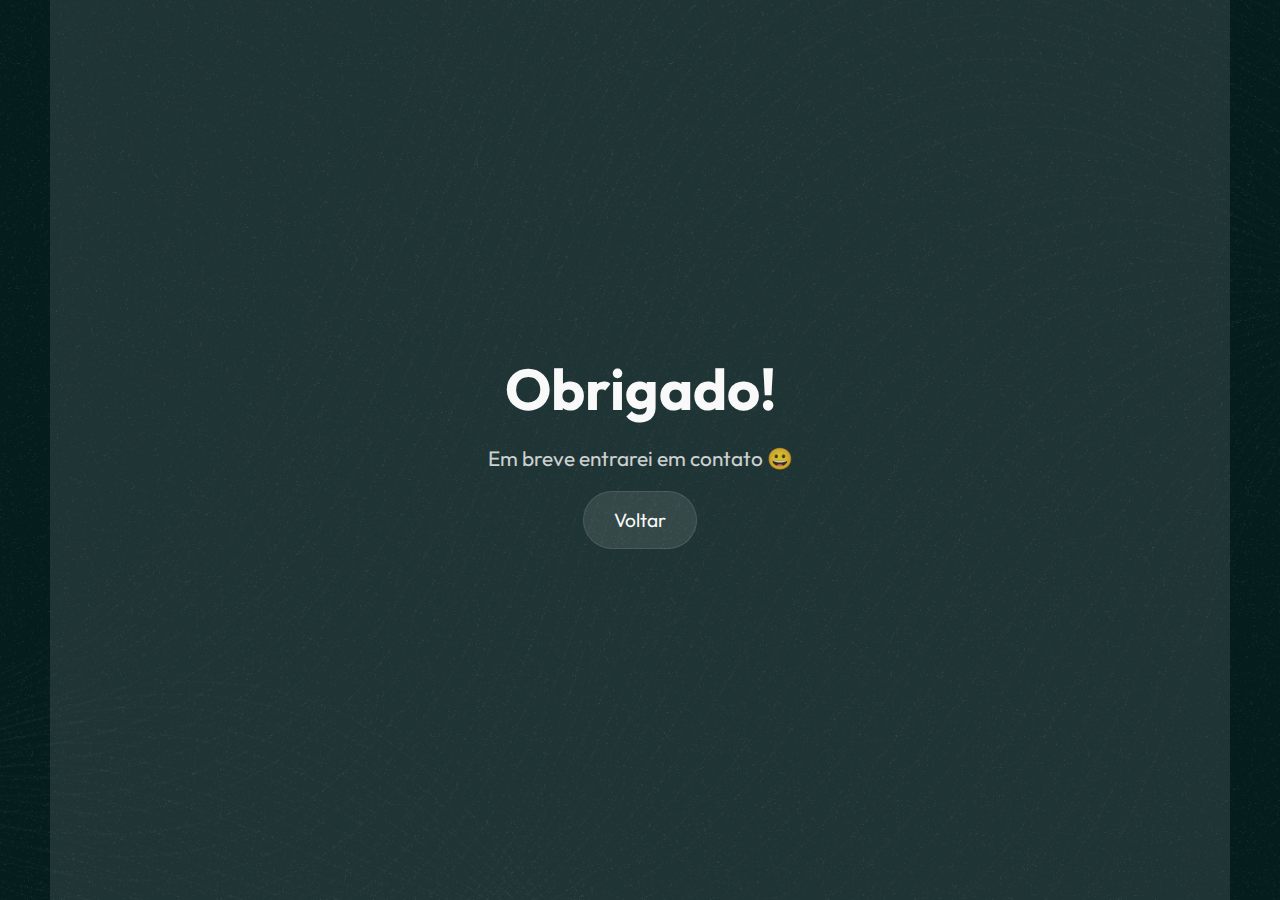
==== commit f3d84220: "Alteração de todo o estilo da página + Criação dos efeitos de scroll" ====
--- a/pages/form-submit.html
+++ b/pages/form-submit.html
@@ -5,7 +5,7 @@
     <meta name="viewport" content="width=device-width, initial-scale=1.0">
     <title>Allan Silva | Obrigado</title>
     <!-- Font -->
-    <link href="https://fonts.googleapis.com/css2?family=Outfit:wght@100..900&display=swap" rel="stylesheet">
+    <link href="https://fonts.googleapis.com/css2?family=Outfit:wght@100..900&family=Playfair+Display:ital,wght@0,400..900;1,400..900&display=swap" rel="stylesheet">
     <!-- Style -->
     <link rel="stylesheet" href="../styles/main.css">
 </head>
--- a/styles/main.css
+++ b/styles/main.css
@@ -9,11 +9,10 @@
 }
 
 .fix-form-bg {
-  background-image: url(../images/bg-light.png);
+  background-image: url(../images/bg.png);
   background-size: cover;
   background-position: center;
-  background-blend-mode: color-dodge;
-  background-color: #080814;
+  background-color: #061D1E;
 }
 .fix-form-bg .container-form {
   display: flex;
@@ -30,7 +29,7 @@
   width: 4px;
 }
 .fix-form-bg .container-form::-webkit-scrollbar-thumb {
-  background-color: #04D9C4;
+  background-color: rgba(255, 255, 255, 0.1019607843);
 }
 @media screen and (min-width: 500px) {
   .fix-form-bg .container-form {
@@ -61,7 +60,7 @@
   height: 100%;
   width: 100%;
   text-align: center;
-  background-color: #121220;
+  background-color: rgba(255, 255, 255, 0.1019607843);
 }
 .fix-form-bg .container-form .section-c-form h1 {
   word-break: break-all;
@@ -70,19 +69,27 @@
 }
 .fix-form-bg .container-form .section-c-form p {
   font-size: 1.2rem;
-  color: #B2B2B2;
+  line-height: 30px;
+  opacity: 0.8;
+  color: #F9F9F9;
+  line-height: initial;
+}
+@media screen and (min-width: 900px) {
+  .fix-form-bg .container-form .section-c-form p {
+    font-size: 1.3rem;
+  }
 }
 .fix-form-bg .container-form .section-c-form a {
   position: relative;
-  position: relative;
   padding: 16px 30px;
+  border: 1px solid rgba(255, 255, 255, 0.1019607843);
   border-radius: 30px;
   font-size: 1.2rem;
   overflow: hidden;
   z-index: 9;
+  color: #F9F9F9;
+  background-color: rgba(255, 255, 255, 0.1019607843);
   transition: color 0.4s;
-  color: #F9F9F9;
-  background-color: #F22294;
 }
 .fix-form-bg .container-form .section-c-form a::before {
   content: "";
@@ -97,18 +104,17 @@
   transition: transform 0.4s;
 }
 .fix-form-bg .container-form .section-c-form a:hover {
-  color: #121220;
+  color: #061D1E;
 }
 .fix-form-bg .container-form .section-c-form a:hover::before {
   transform: translateY(0);
 }
 
 .fix-bg {
-  background-image: url(../images/bg-light.png);
+  background-image: url(../images/bg.png);
   background-size: cover;
   background-position: center;
-  background-blend-mode: color-dodge;
-  background-color: #080814;
+  background-color: #061D1E;
 }
 .fix-bg .container-site {
   position: relative;
@@ -153,7 +159,7 @@
   border-radius: 50%;
   cursor: pointer;
   z-index: 10;
-  background-color: black;
+  background-color: rgba(255, 255, 255, 0.1019607843);
 }
 @media screen and (min-width: 1200px) {
   .fix-bg .container-site .header-menu-hamburger {
@@ -164,7 +170,7 @@
   position: relative;
   height: 2px;
   width: 25px;
-  background-color: white;
+  background-color: #F9F9F9;
   transition: opacity 0.2s;
 }
 .fix-bg .container-site .header-menu-hamburger .hamburger-icon.hamburger-icon-active {
@@ -201,13 +207,15 @@
   max-width: 250px;
   overflow-y: auto;
   z-index: 10;
-  background-color: #131330;
+  border-left: 1px solid rgba(255, 255, 255, 0.1019607843);
+  background-color: #061D1E;
   transition: transform 0.4s;
 }
 @media screen and (min-width: 1200px) {
   .fix-bg .container-site header {
     position: initial;
     transform: translateX(0);
+    background-color: rgba(255, 255, 255, 0.1019607843);
     transition: none;
   }
 }
@@ -283,7 +291,8 @@
   height: 20px;
   width: 100%;
   overflow: hidden;
-  color: #B2B2B2;
+  color: #F9F9F9;
+  opacity: 0.8;
 }
 .fix-bg .container-site header .c-header-menu .header-menu-box-1 .box-01-skills .skills-text span {
   position: absolute;
@@ -326,11 +335,11 @@
   height: 40px;
   width: 40px;
   border-radius: 50%;
-  background-color: #121220;
+  background-color: rgba(255, 255, 255, 0.1019607843);
   transition: background-color 0.4s;
 }
 .fix-bg .container-site header .c-header-menu .header-menu-box-1 .box-01-midia ul li:hover {
-  background-color: #F22294;
+  background-color: #FFAE00;
 }
 .fix-bg .container-site header .c-header-menu .header-menu-box-1 .box-01-midia ul li a {
   display: flex;
@@ -343,6 +352,7 @@
   width: 100%;
   max-width: 20px;
   filter: brightness(0) saturate(100%) invert(100%) sepia(21%) saturate(7498%) hue-rotate(183deg) brightness(130%) contrast(95%);
+  transition: filter 0.4s;
 }
 .fix-bg .container-site header .c-header-menu .header-menu-box-2 {
   display: flex;
@@ -368,10 +378,10 @@
   justify-content: center;
   align-items: center;
   width: 100%;
-  border-bottom: 1px solid rgba(255, 255, 255, 0.2196078431);
+  border-bottom: 1px solid rgba(255, 255, 255, 0.1019607843);
 }
 .fix-bg .container-site header .c-header-menu .header-menu-box-2 .box-02-ul .ul-list:first-child {
-  border-top: 1px solid rgba(255, 255, 255, 0.2196078431);
+  border-top: 1px solid rgba(255, 255, 255, 0.1019607843);
 }
 .fix-bg .container-site header .c-header-menu .header-menu-box-2 .box-02-ul .ul-list .list-link {
   display: flex;
@@ -433,20 +443,18 @@
   justify-content: space-between;
   height: 60px;
   width: 100%;
+  border: 1px solid rgba(255, 255, 255, 0.1019607843);
   border-radius: 30px;
   overflow: hidden;
-  background-color: #121220;
+  background-color: rgba(255, 255, 255, 0.1019607843);
   transition: background-color 0.4s;
 }
 .fix-bg .container-site header .c-header-menu .header-menu-box-3 .box-03-cv:hover {
-  background-color: #04D9C4;
+  background-color: #061D1E;
 }
 .fix-bg .container-site header .c-header-menu .header-menu-box-3 .box-03-cv:hover .cv-image {
-  transform: translateX(305%);
-  background-color: #F9F9F9;
-}
-.fix-bg .container-site header .c-header-menu .header-menu-box-3 .box-03-cv:hover .cv-image img {
-  filter: brightness(0) saturate(100%) invert(67%) sepia(11%) saturate(3820%) hue-rotate(125deg) brightness(97%) contrast(97%);
+  transform: translateX(300%);
+  background-color: rgba(255, 255, 255, 0.1019607843);
 }
 .fix-bg .container-site header .c-header-menu .header-menu-box-3 .box-03-cv:hover .cv-text .text-download {
   opacity: 0;
@@ -467,8 +475,9 @@
   max-height: 48px;
   width: 100%;
   max-width: 48px;
+  border: 1px solid rgba(255, 255, 255, 0.1019607843);
   border-radius: 50%;
-  background-color: #04D9C4;
+  background-color: #061D1E;
   z-index: 10;
   transition: transform 0.6s, background-color 0.4s;
 }
@@ -490,7 +499,7 @@
   color: #F9F9F9;
 }
 .fix-bg .container-site header .c-header-menu .header-menu-box-3 .box-03-cv .cv-text .text-download {
-  transform: translateX(50%);
+  transform: translateX(45%);
   transition: transform 0.6s, opacity 0.3s;
 }
 .fix-bg .container-site header .c-header-menu .header-menu-box-3 .box-03-cv .cv-text .text-hover {
@@ -503,13 +512,13 @@
   height: 100vh;
   width: 100%;
   overflow-y: auto;
-  background-color: #121220;
+  background-color: rgba(255, 255, 255, 0.137254902);
 }
 .fix-bg .container-site main::-webkit-scrollbar {
   width: 4px;
 }
 .fix-bg .container-site main::-webkit-scrollbar-thumb {
-  background-color: #04D9C4;
+  background-color: rgba(255, 255, 255, 0.1019607843);
 }
 .fix-bg .container-site main .section-01 {
   display: flex;
@@ -536,6 +545,7 @@
   gap: 20px;
   width: 100%;
   text-align: center;
+  overflow: hidden;
 }
 @media screen and (min-width: 900px) {
   .fix-bg .container-site main .section-01 .section-01-c-info {
@@ -551,7 +561,11 @@
   color: #F9F9F9;
 }
 .fix-bg .container-site main .section-01 .section-01-c-info .info-c-title h2 span {
+  font-family: "Playfair Display", serif;
+  font-style: italic;
   font-weight: 400;
+  text-decoration: underline;
+  color: #FFAE00;
 }
 .fix-bg .container-site main .section-01 .section-01-c-info .info-c-skills {
   width: 100%;
@@ -564,7 +578,7 @@
   height: 33px;
   width: 100%;
   font-size: 1.6rem;
-  color: #04D9C4;
+  color: #FFAE00;
   overflow: hidden;
 }
 @media screen and (min-width: 900px) {
@@ -588,7 +602,8 @@
 .fix-bg .container-site main .section-01 .section-01-c-info .info-c-text p {
   font-size: 1.2rem;
   line-height: 30px;
-  color: #B2B2B2;
+  opacity: 0.8;
+  color: #F9F9F9;
 }
 @media screen and (min-width: 900px) {
   .fix-bg .container-site main .section-01 .section-01-c-info .info-c-text p {
@@ -612,10 +627,13 @@
 .fix-bg .container-site main .section-01 .section-01-c-info .info-c-buttons a {
   position: relative;
   padding: 16px 30px;
+  border: 1px solid rgba(255, 255, 255, 0.1019607843);
   border-radius: 30px;
   font-size: 1.2rem;
   overflow: hidden;
   z-index: 9;
+  color: #F9F9F9;
+  background-color: rgba(255, 255, 255, 0.1019607843);
   transition: color 0.4s;
 }
 .fix-bg .container-site main .section-01 .section-01-c-info .info-c-buttons a::before {
@@ -631,18 +649,10 @@
   transition: transform 0.4s;
 }
 .fix-bg .container-site main .section-01 .section-01-c-info .info-c-buttons a:hover {
-  color: #121220;
+  color: #061D1E;
 }
 .fix-bg .container-site main .section-01 .section-01-c-info .info-c-buttons a:hover::before {
   transform: translateY(0);
-}
-.fix-bg .container-site main .section-01 .section-01-c-info .info-c-buttons .button-portfolio {
-  color: #F9F9F9;
-  background-color: #F22294;
-}
-.fix-bg .container-site main .section-01 .section-01-c-info .info-c-buttons .button-contact {
-  color: #121220;
-  background-color: #04D9C4;
 }
 .fix-bg .container-site main .section-01 .section-01-c-profile {
   display: flex;
@@ -734,7 +744,8 @@
 .fix-bg .container-site main .section-02 .section-02-c-title div {
   height: 2px;
   width: 100%;
-  background-color: rgba(255, 255, 255, 0.2196078431);
+  opacity: 0.8;
+  background-color: #F9F9F9;
 }
 .fix-bg .container-site main .section-02 .section-02-c-paragraph {
   width: 100%;
@@ -742,7 +753,8 @@
 .fix-bg .container-site main .section-02 .section-02-c-paragraph p {
   font-size: 1.2rem;
   line-height: 30px;
-  color: #B2B2B2;
+  opacity: 0.8;
+  color: #F9F9F9;
 }
 @media screen and (min-width: 900px) {
   .fix-bg .container-site main .section-02 .section-02-c-paragraph p {
@@ -755,6 +767,7 @@
 .fix-bg .container-site main .section-02 .section-02-c-list {
   width: 100%;
   padding-top: 10px;
+  overflow: hidden;
 }
 .fix-bg .container-site main .section-02 .section-02-c-list .section-02-ul {
   display: flex;
@@ -772,8 +785,10 @@
   justify-content: flex-start;
 }
 .fix-bg .container-site main .section-02 .section-02-c-list .section-02-ul .section-02-li p {
-  position: relative;
   font-size: 1.2rem;
+  line-height: 30px;
+  opacity: 0.8;
+  color: #F9F9F9;
 }
 @media screen and (min-width: 900px) {
   .fix-bg .container-site main .section-02 .section-02-c-list .section-02-ul .section-02-li p {
@@ -783,10 +798,11 @@
 .fix-bg .container-site main .section-02 .section-02-c-list .section-02-ul .section-02-li .section-02-text-about {
   max-width: 140px;
   min-width: 140px;
-  color: #B2B2B2;
 }
 .fix-bg .container-site main .section-02 .section-02-c-list .section-02-ul .section-02-li .section-02-text-info {
+  position: relative;
   padding-left: 20px;
+  opacity: 1;
   word-break: break-all;
   color: #F9F9F9;
 }
@@ -794,7 +810,6 @@
   content: ":";
   position: absolute;
   left: 0;
-  color: #B2B2B2;
 }
 .fix-bg .container-site main .section-02 .section-02-c-list .section-02-ul .section-02-li .section-02-text-info a {
   color: #F9F9F9;
@@ -842,7 +857,8 @@
 .fix-bg .container-site main .section-03 .section-03-c-title div {
   height: 2px;
   width: 100%;
-  background-color: rgba(255, 255, 255, 0.2196078431);
+  opacity: 0.8;
+  background-color: #F9F9F9;
 }
 .fix-bg .container-site main .section-03 .section-03-c-content {
   display: grid;
@@ -851,6 +867,7 @@
   gap: 30px;
   width: 100%;
   padding-block: 10px;
+  overflow: hidden;
 }
 @media screen and (min-width: 400px) {
   .fix-bg .container-site main .section-03 .section-03-c-content {
@@ -988,7 +1005,8 @@
 .fix-bg .container-site main .section-04 .section-04-c-title div {
   height: 2px;
   width: 100%;
-  background-color: rgba(255, 255, 255, 0.2196078431);
+  opacity: 0.8;
+  background-color: #F9F9F9;
 }
 .fix-bg .container-site main .section-04 .section-04-c-content {
   display: grid;
@@ -1055,18 +1073,25 @@
   justify-content: center;
   align-items: center;
   width: 100%;
-  border-radius: 20px;
+  border: 1px solid rgba(255, 255, 255, 0.1019607843);
+  border-color: transparent;
+  border-radius: 8px;
   overflow: hidden;
+  transition: border-color 0.4s;
+}
+.fix-bg .container-site main .section-04 .section-04-c-content .section-04-c-portfolio .section-04-portfolio-c-thumb:hover {
+  border-color: rgba(255, 255, 255, 0.1019607843);
 }
 .fix-bg .container-site main .section-04 .section-04-c-content .section-04-c-portfolio .section-04-portfolio-c-thumb:hover .section-04-portfolio-thumb-effect, .fix-bg .container-site main .section-04 .section-04-c-content .section-04-c-portfolio .section-04-portfolio-c-thumb:hover .section-04-portfolio-thumb-c-text {
   transform: translateY(0);
   opacity: 1;
 }
 .fix-bg .container-site main .section-04 .section-04-c-content .section-04-c-portfolio .section-04-portfolio-c-thumb:hover .section-04-portfolio-thumb-image {
-  filter: opacity(40%);
+  filter: opacity(20%);
 }
 .fix-bg .container-site main .section-04 .section-04-c-content .section-04-c-portfolio .section-04-portfolio-c-thumb .section-04-portfolio-thumb-image {
   width: 100%;
+  border-radius: 8px;
   transition: filter 0.4s;
 }
 .fix-bg .container-site main .section-04 .section-04-c-content .section-04-c-portfolio .section-04-portfolio-c-thumb .section-04-portfolio-thumb-c-text {
@@ -1097,12 +1122,12 @@
   max-width: 45px;
   padding: 8px;
   border-radius: 50%;
-  background-color: rgba(255, 255, 255, 0.2196078431);
+  background-color: rgba(255, 255, 255, 0.1019607843);
 }
 .fix-bg .container-site main .section-04 .section-04-c-content .section-04-c-portfolio .section-04-portfolio-c-thumb .section-04-portfolio-thumb-c-text a img {
   width: 100%;
   transform: rotate(-45deg);
-  filter: brightness(0) saturate(100%) invert(73%) sepia(20%) saturate(7385%) hue-rotate(126deg) brightness(99%) contrast(97%);
+  filter: brightness(0) saturate(100%) invert(58%) sepia(96%) saturate(703%) hue-rotate(0deg) brightness(103%) contrast(103%);
 }
 .fix-bg .container-site main .section-04 .section-04-c-content .section-04-c-portfolio .section-04-portfolio-c-info {
   width: 100%;
@@ -1168,7 +1193,8 @@
 .fix-bg .container-site main .section-05 .section-05-c-title div {
   height: 2px;
   width: 100%;
-  background-color: rgba(255, 255, 255, 0.2196078431);
+  opacity: 0.8;
+  background-color: #F9F9F9;
 }
 .fix-bg .container-site main .section-05 .section-05-c-content {
   display: flex;
@@ -1183,67 +1209,77 @@
     flex-direction: row;
     flex-wrap: wrap;
   }
-  .fix-bg .container-site main .section-05 .section-05-c-content .section-05-c-service:nth-child(1), .fix-bg .container-site main .section-05 .section-05-c-content .section-05-c-service:nth-child(2), .fix-bg .container-site main .section-05 .section-05-c-content .section-05-c-service:nth-child(3) {
+  .fix-bg .container-site main .section-05 .section-05-c-content .section-05-c-service:nth-child(1), .fix-bg .container-site main .section-05 .section-05-c-content .section-05-c-service:nth-child(2), .fix-bg .container-site main .section-05 .section-05-c-content .section-05-c-service:nth-child(3), .fix-bg .container-site main .section-05 .section-05-c-content .section-05-c-service:nth-child(4) {
     width: calc(50% - 10px);
   }
 }
 .fix-bg .container-site main .section-05 .section-05-c-content .section-05-c-service {
   position: relative;
-  display: flex;
-  justify-content: center;
-  align-items: center;
-  width: 100%;
+  min-height: 180px;
+  width: 100%;
+  perspective: 4000px;
+}
+.fix-bg .container-site main .section-05 .section-05-c-content .section-05-c-service:hover .section-05-service-c-front {
+  transform: rotateY(-180deg);
+}
+.fix-bg .container-site main .section-05 .section-05-c-content .section-05-c-service:hover .section-05-service-c-front h3 {
+  opacity: 0;
+}
+.fix-bg .container-site main .section-05 .section-05-c-content .section-05-c-service:hover .section-05-service-c-back {
+  transform: rotateY(0);
+}
+.fix-bg .container-site main .section-05 .section-05-c-content .section-05-c-service .section-05-service-c-front, .fix-bg .container-site main .section-05 .section-05-c-content .section-05-c-service .section-05-service-c-back {
+  position: absolute;
+  display: flex;
+  justify-content: center;
+  align-items: center;
+  height: 100%;
+  width: 100%;
+  padding: 20px;
+  border: 1px solid rgba(255, 255, 255, 0.1019607843);
+  border-radius: 8px;
+  transform-style: preserve-3d;
   text-align: center;
-  color: #F9F9F9;
-  perspective: 4000px;
-}
-.fix-bg .container-site main .section-05 .section-05-c-content .section-05-c-service:hover div {
-  transform: rotateY(180deg);
-}
-.fix-bg .container-site main .section-05 .section-05-c-content .section-05-c-service:hover .section-05-service-c-front {
-  backface-visibility: hidden;
-}
-.fix-bg .container-site main .section-05 .section-05-c-content .section-05-c-service:hover .section-05-service-c-back {
-  transform: rotateY(360deg);
-}
-.fix-bg .container-site main .section-05 .section-05-c-content .section-05-c-service .section-05-service-c-front, .fix-bg .container-site main .section-05 .section-05-c-content .section-05-c-service .section-05-service-c-back {
-  display: flex;
-  justify-content: center;
-  align-items: center;
-  gap: 10px;
-  height: 180px;
-  width: 100%;
-  padding: 30px 20px;
-  border-radius: 20px;
-  transform-style: preserve-3d;
-  background-color: #131330;
-  transition: transform 1s;
-}
-.fix-bg .container-site main .section-05 .section-05-c-content .section-05-c-service .section-05-service-c-front h3, .fix-bg .container-site main .section-05 .section-05-c-content .section-05-c-service .section-05-service-c-back h3 {
-  font-size: 1.6rem;
+  transition: all 0.8s ease-out;
+  background-color: rgba(255, 255, 255, 0.1019607843);
+}
+.fix-bg .container-site main .section-05 .section-05-c-content .section-05-c-service .section-05-service-c-front h3 {
+  font-size: 1.8rem;
   font-weight: 400;
-  transform: translate3d(0, 0, 80px);
-}
-@media screen and (min-width: 900px) {
-  .fix-bg .container-site main .section-05 .section-05-c-content .section-05-c-service .section-05-service-c-front h3, .fix-bg .container-site main .section-05 .section-05-c-content .section-05-c-service .section-05-service-c-back h3 {
-    font-size: 1.7rem;
-  }
-}
-.fix-bg .container-site main .section-05 .section-05-c-content .section-05-c-service .section-05-service-c-front p, .fix-bg .container-site main .section-05 .section-05-c-content .section-05-c-service .section-05-service-c-back p {
-  font-size: 1.2rem;
-  transform-style: preserve-3d;
-  transform: rotateY(0) translate3d(0, 0, 80px);
-  backface-visibility: hidden;
-}
-@media screen and (min-width: 900px) {
-  .fix-bg .container-site main .section-05 .section-05-c-content .section-05-c-service .section-05-service-c-front p, .fix-bg .container-site main .section-05 .section-05-c-content .section-05-c-service .section-05-service-c-back p {
-    font-size: 1.3rem;
-  }
+  transform: translate3d(0, 0, 60px);
+  color: #F9F9F9;
+  transition-delay: 0.3s;
+}
+.fix-bg .container-site main .section-05 .section-05-c-content .section-05-c-service .section-05-service-c-front h3 span {
+  font-family: "Playfair Display", serif;
+  font-style: italic;
+  font-weight: 400;
+  text-decoration: underline;
+  color: #FFAE00;
 }
 .fix-bg .container-site main .section-05 .section-05-c-content .section-05-c-service .section-05-service-c-back {
-  position: absolute;
   transform: rotateY(180deg);
   backface-visibility: hidden;
+}
+.fix-bg .container-site main .section-05 .section-05-c-content .section-05-c-service .section-05-service-c-back p {
+  font-size: 1.2rem;
+  line-height: 30px;
+  opacity: 0.8;
+  color: #F9F9F9;
+  font-size: 1rem;
+  line-height: initial;
+  backface-visibility: hidden;
+  transform: translate3d(0, 0, 60px);
+}
+@media screen and (min-width: 900px) {
+  .fix-bg .container-site main .section-05 .section-05-c-content .section-05-c-service .section-05-service-c-back p {
+    font-size: 1.3rem;
+  }
+}
+@media screen and (min-width: 900px) {
+  .fix-bg .container-site main .section-05 .section-05-c-content .section-05-c-service .section-05-service-c-back p {
+    font-size: 1.2rem;
+  }
 }
 .fix-bg .container-site main .section-06 {
   display: flex;
@@ -1285,11 +1321,13 @@
 .fix-bg .container-site main .section-06 .section-06-c-title div {
   height: 2px;
   width: 100%;
-  background-color: rgba(255, 255, 255, 0.2196078431);
+  opacity: 0.8;
+  background-color: #F9F9F9;
 }
 .fix-bg .container-site main .section-06 .section-06-c-form {
   width: 100%;
   padding-block: 10px;
+  overflow: hidden;
 }
 .fix-bg .container-site main .section-06 .section-06-c-form form {
   display: flex;
@@ -1324,7 +1362,10 @@
 }
 .fix-bg .container-site main .section-06 .section-06-c-form form .section-06-c-name label, .fix-bg .container-site main .section-06 .section-06-c-form form .section-06-c-email label, .fix-bg .container-site main .section-06 .section-06-c-form form .section-06-c-subject label, .fix-bg .container-site main .section-06 .section-06-c-form form .section-06-c-message label {
   font-size: 1.2rem;
-  color: #B2B2B2;
+  line-height: 30px;
+  opacity: 0.8;
+  color: #F9F9F9;
+  line-height: initial;
 }
 @media screen and (min-width: 900px) {
   .fix-bg .container-site main .section-06 .section-06-c-form form .section-06-c-name label, .fix-bg .container-site main .section-06 .section-06-c-form form .section-06-c-email label, .fix-bg .container-site main .section-06 .section-06-c-form form .section-06-c-subject label, .fix-bg .container-site main .section-06 .section-06-c-form form .section-06-c-message label {
@@ -1355,19 +1396,26 @@
   color: #F9F9F9;
 }
 .fix-bg .container-site main .section-06 .section-06-c-form form .section-06-c-name input:focus, .fix-bg .container-site main .section-06 .section-06-c-form form .section-06-c-email input:focus, .fix-bg .container-site main .section-06 .section-06-c-form form .section-06-c-subject input:focus, .fix-bg .container-site main .section-06 .section-06-c-form form .section-06-c-message input:focus {
-  border-bottom-color: #F22294;
+  border-bottom-color: #FFAE00;
 }
 .fix-bg .container-site main .section-06 .section-06-c-form form .section-06-c-submit {
   position: relative;
-  padding: 0;
+  padding: 16px 30px;
+  border: 1px solid rgba(255, 255, 255, 0.1019607843);
   border-radius: 30px;
+  font-size: 1.2rem;
   overflow: hidden;
   z-index: 9;
-  background-color: #04D9C4;
+  color: #F9F9F9;
+  background-color: rgba(255, 255, 255, 0.1019607843);
+  transition: color 0.4s;
+  padding: 0;
 }
 .fix-bg .container-site main .section-06 .section-06-c-form form .section-06-c-submit::before {
   content: "";
   position: absolute;
+  top: 0;
+  left: 0;
   transform: translateY(-100%);
   height: 100%;
   width: 100%;
@@ -1375,8 +1423,14 @@
   background-color: #F2BC57;
   transition: transform 0.4s;
 }
-.fix-bg .container-site main .section-06 .section-06-c-form form .section-06-c-submit:has(input:hover)::before {
+.fix-bg .container-site main .section-06 .section-06-c-form form .section-06-c-submit:hover {
+  color: #061D1E;
+}
+.fix-bg .container-site main .section-06 .section-06-c-form form .section-06-c-submit:hover::before {
   transform: translateY(0);
+}
+.fix-bg .container-site main .section-06 .section-06-c-form form .section-06-c-submit:hover input {
+  color: #061D1E;
 }
 .fix-bg .container-site main .section-06 .section-06-c-form form .section-06-c-submit input {
   font-size: 1.2rem;
@@ -1384,8 +1438,9 @@
   border: none;
   border-radius: 30px;
   cursor: pointer;
-  color: #121220;
+  color: #F9F9F9;
   background-color: transparent;
+  transition: color 0.4s;
 }
 .fix-bg .container-site main footer {
   display: flex;
@@ -1403,7 +1458,44 @@
 }
 .fix-bg .container-site main footer p {
   font-size: 1.1rem;
-  color: rgba(255, 255, 255, 0.2196078431);
+  color: #F9F9F9;
+  opacity: 0.8;
+}
+
+.hidden-effect-01,
+.hidden-effect-02,
+.hidden-effect-03,
+.hidden-effect-04,
+.hidden-effect-05 {
+  opacity: 0;
+  transition: all 0.8s ease-out;
+}
+
+.hidden-effect-01 {
+  transform: translateY(-100%);
+}
+
+.hidden-effect-02 {
+  transform: scale(0.5);
+}
+
+.hidden-effect-03 {
+  transform: translateX(50%);
+}
+
+.hidden-effect-04 {
+  transform: translateX(-50%);
+}
+
+.hidden-effect-05 {
+  transform: rotateX(90deg);
+}
+
+.visible-effect {
+  transform: scale(1);
+  transform: translate(0);
+  transform: rotate(0);
+  opacity: 1;
 }
 
 @keyframes infinite-translate {
